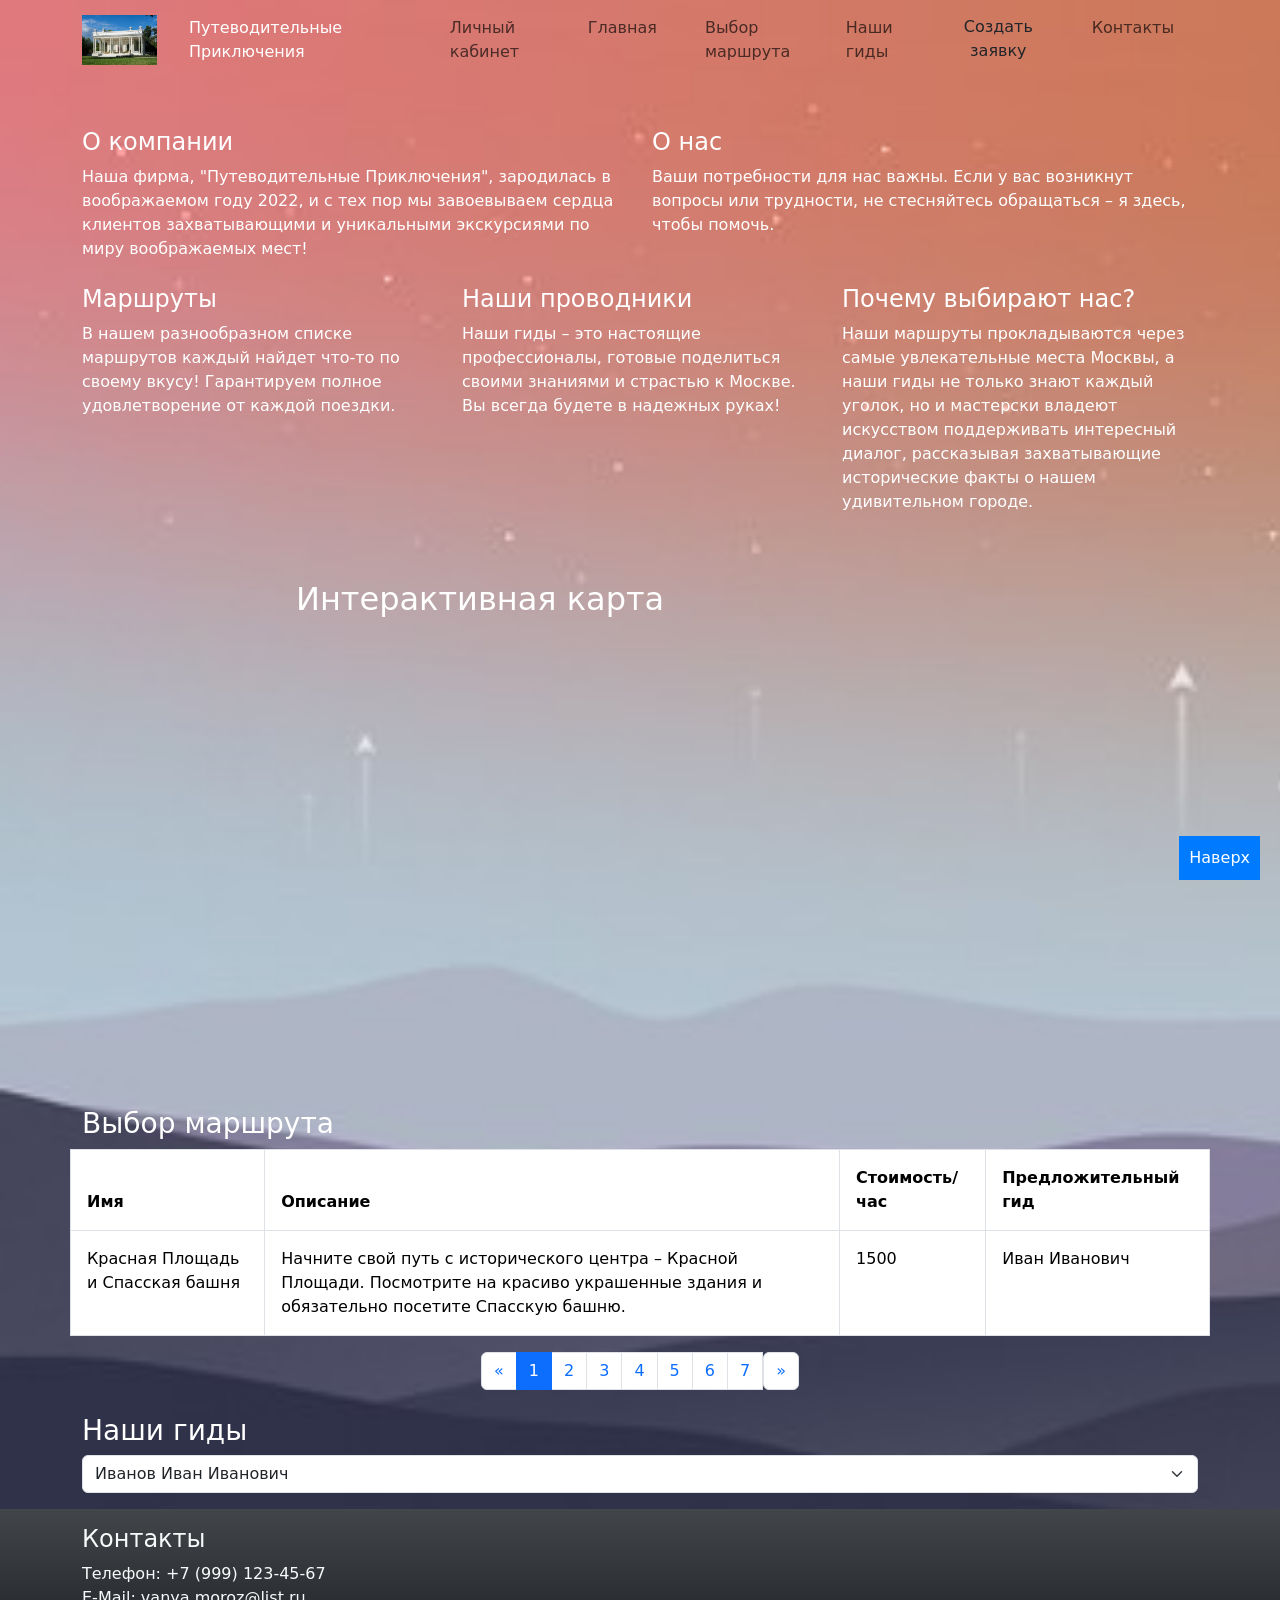
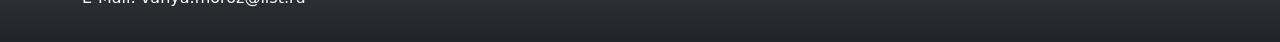
==== index.html @ 14cd4a90 "Update index.html" ====
<!DOCTYPE html>
    <html lang="ru">
    
    <head>
        <meta charset="utf-8">
        <meta name="viewport" content="width=device-width, initial-scale=1.0">
        <title>Путеводительные Приключения</title>
        <link rel="stylesheet" href="https://cdn.jsdelivr.net/npm/bootstrap@5.3.2/dist/css/bootstrap.min.css" integrity="sha384-T3c6CoIi6uLrA9TneNEoa7RxnatzjcDSCmG1MXxSR1GAsXEV/Dwwykc2MPK8M2HN" crossorigin="anonymous">
        <link rel="stylesheet" href="https://cdn.jsdelivr.net/npm/bootstrap-icons@1.11.3/font/bootstrap-icons.min.css">
        <style>
          body {
        display: flex;
        flex-direction: column;
        min-height: 100vh; 
        background-image: url('backround.jpg');
        background-size: cover;
        color: #fff;
    }
    h6{color:black}
    
    
    main {
        flex: 1; 
    }
    button {
    position: central;
    bottom: 20px;
    right: 20px;
    padding: 10px;
    font-size: 100px;
    
    
    border: none;
    cursor: pointer;
}
button1 {
    position: fixed;
    bottom: 20px;
    right: 20px;
    padding: 10px;
    font-size: 16px;
    background-color: #007bff;
    color: #fff;
    border: none;
    cursor: pointer;
}


    map{
            height: 400px;
            width: 100%;
        }
    
    footer {
        flex-shrink: 0; 
    }
    
            .about-section {
                display: flex;
                flex-wrap: wrap;
                gap: 20px;
                justify-content: space-between;
            }
    
            .about-section div {
                width: 48%;
            }
    
            .about-section h2 {
                margin-bottom: 10px;
            }
            .map {
    display: flex;
    flex-direction: column;
    margin-left: 280px;
    margin-top: 50px;
}
            
        </style>
    </head>
    
    <body class="bg-light">
    
        <header>
            <nav class="navbar navbar-expand-xl">
                <div class="container">
                    <a class="navbar-brand">
                        <img src="sad.jpg" alt="Лого Прогулок" width="75">
                    </a>
                    <p class="navbar-nav px-3">Путеводительные Приключения</p>
                    <button class="navbar-toggler" type="button" data-bs-toggle="collapse" data-bs-target="#navbarNav"
                        aria-controls="navbarNav" aria-expanded="false" aria-label="Toggle navigation">
                        <span class="navbar-toggler-icon"></span>
                    </button>
                    <div class="collapse navbar-collapse" id="navbarNav">
                        <ul class="navbar-nav ms-auto">
                            <li class="nav-item px-3"><a class="nav-link" href="cabinet.html">Личный кабинет</a></li>
                            <li class="nav-item px-3"><a class="nav-link" href="#about">Главная</a></li>
                            <li class="nav-item px-3"><a class="nav-link" href="#route">Выбор маршрута</a></li>
                            <li class="nav-item px-3"><a class="nav-link" href="#guide">Наши гиды</a></li>
                            <li class ="nav-item px-3"><button type="button" class="btn" data-toggle="modal" data-target="#myModal">
                                Создать заявку
                            </button></li>
                            <li class="nav-item px-3"><a class="nav-link" href="#contacts">Контакты</a></li>
                        </ul>
                    </div>
                </div>
            </nav>
        </header>
    
        <main class="mx-3">
            <section class="container mt-4">
                <div class="about-section my-4">
                    
                    
                </div>
                <div class="row my-2">
                    <div class="col-md-6">
                        <h4>О компании</h4>
                        <p>Наша фирма, "Путеводительные Приключения", зародилась в воображаемом году 2022, и с тех пор мы завоевываем сердца клиентов захватывающими и уникальными экскурсиями по миру воображаемых мест!</p>
                    </div>
                    <div class="col-md-6 text-md-nowrap">
                        <h4 class="text-nowrap">О нас</h4>
                        <p>Ваши потребности для нас важны. Если у вас возникнут вопросы или трудности, не стесняйтесь обращаться – я здесь, чтобы помочь. </p>
                        <div class="col-md-2">
                            
                        </div>
                    </div>
                </div>
                <div class="row my-2">
                    <div class="col-md-4">
                        <h4 class="text-nowrap">Маршруты</h4>
                        <p>В нашем разнообразном списке маршрутов каждый найдет что-то по своему вкусу! Гарантируем полное удовлетворение от каждой поездки.</p>
                    </div>
                    <div class="col-md-4">
                        <h4 class="text-md-nowrap">Наши проводники</h4>
                        <p>Наши гиды – это настоящие профессионалы, готовые поделиться своими знаниями и страстью к Москве. Вы всегда будете в надежных руках!</p>
                    </div>
                    <div class="col-md-4">
                        <h4 class="text-md-nowrap">Почему выбирают нас?</h4>
                        <p>Наши маршруты прокладываются через самые увлекательные места Москвы, а наши гиды не только знают каждый уголок, но и мастерски владеют искусством поддерживать интересный диалог, рассказывая захватывающие исторические факты о нашем удивительном городе.</p>
                    </div>
                </div>
            </section>
            <div class="map">
                <h2> Интерактивная карта</h2>
                <div id="mapContainer">
                    <iframe id="mapIframe" src="https://www.google.com/maps/embed?pb=!1m18!1m12!1m3!1d577332.5662515962!2d36.72621025329628!3d55.58103352605414!2m3!1f0!2f0!3f0!3m2!1i1024!2i768!4f13.1!3m3!1m2!1s0x46b54afc73d4b0c9%3A0x3d44d6cc5757cf4c!2z0JzQvtGB0LrQstCw!5e0!3m2!1sru!2sru!4v1705098594680!5m2!1sru!2sru" width="600" height="450" style="border:0;" allowfullscreen="" loading="lazy" referrerpolicy="no-referrer-when-downgrade"></iframe>
                </div>
            </div>

            
            <section class="container my-4">
                <h3 id="route">Выбор маршрута</h3>
                <div class="row">
                    <table class="table table-bordered">
                        <thead>
                            <tr>
                                <th class="p-3 border">Имя</th>
                                <th class="p-3 d-none d-md-table-cell border">Описание</th>
                                <th class="p-3 d-none d-lg-table-cell border">Стоимость/час</th>
                                <th class="p-3 d-none d-lg-table-cell border">Предложительный гид</th>
                            </tr>
                        </thead>
                        <tbody id="rout">

                        
                            
                                <tr>
                                    <td class="p-3 border ">Красная Площадь и Спасская башня</th>
                                    <td class="p-3 border ">Начните свой путь с исторического центра – Красной Площади. Посмотрите на красиво украшенные здания и обязательно посетите Спасскую башню.</th>
                                    <td class="p-3 border ">1500</th> 
                                    <td class="p-3 border ">Иван Иванович</th> 
                                </tr>
                                <tr>
                                    <td class="p-3 border">Парк Горького и Нескучный сад</td>
                                    <td class="p-3 border">Прогуляйтесь по живописному Парку Горького и насладитесь красотой Нескучного сада. Здесь вы найдете красивые аллеи, озера и скверы.</td>
                                    <td class="p-3 border ">1000</td>
                                    <td class="p-3 border ">Мария Александровна</th> 
                                </tr>
                                <tr>
                                    <td class="p-3 border ">ВДНХ и Павильон "Космос"</td>
                                    <td class="p-3 border ">Посетите Выставочный комплекс ВДНХ и особенно замечательный Павильон "Космос". Это место полное архитектурных шедевров.</td>
                                    <td class="p-3 border ">1500</td>
                                    <td class="p-3 border ">Иван Иванович</th> 
                                </tr>
                                <tr>
                                    <td class="p-3 border ">Коломенское и Церковь Воскресения в Черемушках</td>
                                    <td class="p-3 border ">Отправьтесь в Коломенское, где вы сможете насладиться парком и посетить красивую Церковь Воскресения в Черемушках.</td>
                                    <td class="p-3 border ">2000</td>
                                    <td class="p-3 border ">Мария Александровна</th> 
                                </tr>
                                <tr>
                                    <td class="p-3 border ">Арбатская улица и дом Пушкина</td>
                                    <td class="p-3 border ">Прогуляйтесь по исторической Арбатской улице и обязательно посетите дом-музей А.С. Пушкина, чтобы окунуться в атмосферу русской литературы.</td>
                                    <td class="p-3 border ">1200</td>
                                    <td class="p-3 border ">Алексей Сергеевич</th> 
                                </tr>
                                <tr>
                                    <td class="p-3 border ">Московский Кремль и Архангельский собор</td>
                                    <td class="p-3 border ">Посетите Московский Кремль и осмотрите Архангельский собор, величественное сооружение с богатой историей.</td>
                                    <td class="p-3 border ">3000</td>
                                    <td class="p-3 border ">Екатерина Петровна</th> 
                                </tr>
                                <tr>
                                    <td class="p-3 border ">Замоскворечье и Музей-заповедник "Царицыно"</td>
                                    <td class="p-3 border ">Завершите свой путь в Замоскворечье, где расположен Музей-заповедник "Царицыно". Здесь вы найдете красивый дворец и парк.</td>
                                    <td class="p-3 border ">2500</td>
                                    <td class="p-3 border ">Мария Александровна</th> 
                                </tr>
                                
                            
                        </tbody>
                        
                        
                        
                    </table>
                    
                </div>
                <nav aria-label="Page navigation">
                    <ul class="pagination justify-content-center">
                        <li class="page-item">
                            <a class="page-link" href="#" aria-label="Previous" id="prevPage">
                                <span aria-hidden="true">&laquo;</span>
                            </a>
                        </li>
                        <li class="page-item"><a class="page-link" href="#1" id="page1">1</a></li>
                        <li class="page-item"><a class="page-link" href="#2" id="page2">2</a></li>
                        <li class="page-item"><a class="page-link" href="#3" id="page3">3</a></li>
                        <li class="page-item"><a class="page-link" href="#4" id="page4">4</a></li>
                        <li class="page-item"><a class="page-link" href="#5" id="page5">5</a></li>
                        <li class="page-item"><a class="page-link" href="#6" id="page6">6</a></li>
                        <li class="page-item"><a class="page-link" href="#7" id="page7">7</a></li>
                        <nav aria-label="Page navigation">
                            <ul class="pagination justify-content-center">
                                <li class="page-item">
                                    <a class="page-link" href="#" aria-label="Next" id="nextPage">
                                        <span aria-hidden="true">&raquo;</span>
                                    </a>
                                </li>
            </section>
            
            <div class="container my-3">
                <h3 id="guide" class="form-label">Наши гиды</h3>
                <select class="form-select" id="guideSelect" onchange="showGuideInfo()" required>
                    <option value="Иванов Иван Иванович">Иванов Иван Иванович</option>
                    <option value="Петрова Екатерина Петровна">Петрова Екатерина Петровна</option>
                    <option value="Александров Алексей Сергеевич">Александров Алексей Сергеевич</option>
                    <option value="Плоткина Мария Александровна">Плоткина Мария Александровна</option>
                </select>
            </div>
            <div id="guideInfo" class="container my-3">
                <script>
                    
                    var guidesInfo = {
                        "Иванов Иван Иванович": "Опытный гид с богатым опытом в проведении экскурсий. Знает много интересных фактов о истории и культуре Москвы. Знание языков:Русский,Английский. Стаж работы: 3 года",
                        "Петрова Екатерина Петровна": "Энтузиастка и любительница искусства. Специализируется на экскурсиях по музеям и художественным галереям.Знание языков:Русский,Английский,Французский. Стаж работы: 10 лет",
                        "Александров Алексей Сергеевич": "Эксперт в истории архитектуры. Специализируется на экскурсиях по историческим зданиям и памятникам архитектуры.Знание языков:Русский,Французский. Стаж работы: 7 лет",
                        "Плоткина Мария Александровна": "Профессиональный гид с фокусом на природные достопримечательности и парки. Отлично разбирается в природе и окружающей средеЗнание языков:Русский. Стаж работы: 4 года."
                    };
                    
                    function showGuideInfo() {
                        var guideSelect = document.getElementById("guideSelect");
                        var selectedGuide = guideSelect.options[guideSelect.selectedIndex].value;
                    
                       
                        var guideInfoBlock = document.getElementById("guideInfo");
                        guideInfoBlock.innerHTML = "Информация о гиде: " + guidesInfo[selectedGuide];
                        
                    }
                    </script>  
            </div>
           
            

            
            <!-- Modal -->
            <div class="modal fade" id="myModal" tabindex="-1" role="dialog" aria-labelledby="myModalLabel" aria-hidden="true">
                <div class="modal-dialog" role="document">
                    <div class="modal-content">
                        <div class="modal-header">
                            <h6 class="modal-title" id="myModalLabel">Создать новую заявку</h6>
                            <button type="button" class="close" data-dismiss="modal" aria-label="Close">
                                <span aria-hidden="true">&times;</span>
                            </button>
                        </div>
                        <div class="modal-body">
                            <form id="createRequestForm">
                                <div class="mb-3">
                                    <label for="routeSelect" class="form-label">Выберите маршрут</label>
                                    <select class="form-select" id="routeSelect" required>

                                        <option value="Красная Площадь и Спасская башня">Красная Площадь и Спасская башня</option>
                                        <option value="Парк Горького и Нескучный сад">Парк Горького и Нескучный сад</option>
                                        <option value="ВДНХ и Павильон 'Космос'">ВДНХ и Павильон 'Космос'</option>
                                        <option value="Коломенское и Церковь Воскресения в Черемушках">Коломенское и Церковь Воскресения в Черемушках</option>
                                        <option value="Арбатская улица и дом Пушкина">Арбатская улица и дом Пушкина</option>
                                        <option value="Московский Кремль и Архангельский собор">Московский Кремль и Архангельский собор</option>
                                        <option value="Замоскворечье и Музей-заповедник 'Царицыно'">Замоскворечье и Музей-заповедник 'Царицыно'</option>
                        </select>
                    </div>
                    <div class="mb-3">
                        <label for="guideSelect" class="form-label">Выберите гида</label>
                        <select class="form-select" id="guideSelect" required>
                            <option value="Иванов Иван Иванович">Иванов Иван Иванович</option>
                            <option value="Петрова Екатерина Петровна">Петрова Екатерина Петровна</option>
                            <option value="Александров Алексей Сергеевич">Александров Алексей Сергеевич</option>
                            <option value="Плоткина Мария Александровна">Плоткина Мария Александровна</option>
                        </select>
                    </div>
                    <div class="mb-3">
                        <label for="dateInput" class="form-label">Выберите дату</label>
                        <input type="date" class="form-control" id="dateInput" required>
                    </div>
                    <button type="submit" class="btn btn-primary">Создать заявку</button>
                </form>
            </div>
        </div>
    </div>
</div>
            
            
        
        </main>
    
        <footer class="footer mt-auto py-3 bg-dark bg-gradient">
            <div class="container text-light">
                <h4 id="contacts">Контакты</h4>
                <ul class="list-unstyled row">
                    <li class="col-md-3 text-start">Телефон: +7 (999) 123-45-67<br>E-Mail: vanya.moroz@list.ru</li>
                    <li class="col-md-9 text-end"></li>
                </ul>
            </div>
            <button1 onclick="scrollToTop()">Наверх</button1>
        </footer>
    
        <!-- <script src="https://code.jquery.com/jquery-3.6.4.min.js"></script> --> 
        <!--<script src="https://cdn.jsdelivr.net/npm/bootstrap@5.3.2/dist/js/bootstrap.bundle.min.js"></script>-->
        <!--<script src="main.js"></script>--> 
        
        
    </script>
    

    <script>
        // кнопка наверх
        function scrollToTop() {
            window.scrollTo({
                top: 0,
                behavior: 'smooth'
            });
        }
    </script>
    
    
    <script>
        document.addEventListener('DOMContentLoaded', function () {
            const routes = document.querySelectorAll('#rout tr'); 
            const itemsPerPage = 1; 
            let currentPage = 1; 
    
            showPage(currentPage); 
            highlightPage(currentPage); 
    
            function showPage(page) {
                const startIndex = (page - 1) * itemsPerPage;
                const endIndex = startIndex + itemsPerPage;
    
                routes.forEach((route, index) => {
                    if (index >= startIndex && index < endIndex) {
                        route.style.display = 'table-row'; 
                    } else {
                        route.style.display = 'none'; 
                    }
                });
            }
    
            function highlightPage(page) {
                const pageLinks = document.querySelectorAll('.pagination a.page-link');
                pageLinks.forEach(link => {
                    link.classList.remove('active');
                });
    
                const currentPageLink = document.getElementById(`page${page}`);
                if (currentPageLink) {
                    currentPageLink.classList.add('active'); 
                }
            }
    
            function handlePaginationClick(event) {
                event.preventDefault();
    
                const targetPage = parseInt(event.target.innerText);
    
                if (!isNaN(targetPage)) {
                    currentPage = targetPage;
                    showPage(currentPage);
                    highlightPage(currentPage);
                } else if (event.target.getAttribute('aria-label') === 'Next') {
                    currentPage++;
                    showPage(currentPage);
                    highlightPage(currentPage);
                } else if (event.target.getAttribute('aria-label') === 'Previous' && currentPage > 1) {
                    currentPage--;
                    showPage(currentPage);
                    highlightPage(currentPage);
                }
            }
    
            const paginationLinks = document.querySelectorAll('.pagination a.page-link');
            paginationLinks.forEach(link => {
                link.addEventListener('click', handlePaginationClick);
            });
    
           //next prev
            const nextPageLink = document.getElementById('nextPage');
            nextPageLink.addEventListener('click', handlePaginationClick);
    
            const prevPageLink = document.getElementById('prevPage');
            prevPageLink.addEventListener('click', handlePaginationClick);
        });
    </script>
    <script>
        // Получаем элементы страниц и контейнер карты
        var page1 = document.getElementById('page1');
        var page2 = document.getElementById('page2');
        var page3 = document.getElementById('page3');
        var page4 = document.getElementById('page4');
        var page5 = document.getElementById('page5');
        var page6 = document.getElementById('page6');
        var page7 = document.getElementById('page7');
        var mapContainer = document.getElementById('mapContainer');
        var mapIframe = document.getElementById('mapIframe');
        
        // Обработчик события при клике на страницу #1
        page1.addEventListener('click', function() {
            // Устанавливаем видимость карты и меняем src
            mapContainer.style.display = 'block';
            mapIframe.src = "https://www.google.com/maps/embed?pb=!1m18!1m12!1m3!1d2245.261963245058!2d37.61887453608665!3d55.75395140479863!2m3!1f0!2f0!3f0!3m2!1i1024!2i768!4f13.1!3m3!1m2!1s0x46b54a5a738fa419%3A0x7c347d506b52311f!2z0JrRgNCw0YHQvdCw0Y8g0J_Qu9C-0YnQsNC00Yw!5e0!3m2!1sru!2sru!4v1705098695996!5m2!1sru!2sru";
        });
        
        // Обработчик события при клике на страницу #2
        page2.addEventListener('click', function() {
            // Устанавливаем видимость карты и меняем src
            mapContainer.style.display = 'block';
            mapIframe.src = "https://www.google.com/maps/embed?pb=!1m18!1m12!1m3!1d35924.15051657956!2d37.58025015377532!3d55.75399580785329!2m3!1f0!2f0!3f0!3m2!1i1024!2i768!4f13.1!3m3!1m2!1s0x46b54b08f8fdcbc3%3A0x4375cd8bcd701ff0!2z0KbQtdC90YLRgNCw0LvRjNC90YvQuSDQv9Cw0YDQuiDQutGD0LvRjNGC0YPRgNGLINC4INC-0YLQtNGL0YXQsCDQuNC8LiDQnC7Qk9C-0YDRjNC60L7Qs28!5e0!3m2!1sru!2sru!4v1705098778825!5m2!1sru!2sru";
        });
        
        // Обработчик события при клике на страницу #3
        page3.addEventListener('click', function() {
            // Устанавливаем видимость карты и меняем src
            mapContainer.style.display = 'block';
            mapIframe.src = "https://www.google.com/maps/embed?pb=!1m18!1m12!1m3!1d2240.5944998956716!2d37.61706649414032!3d55.834997316341784!2m3!1f0!2f0!3f0!3m2!1i1024!2i768!4f13.1!3m3!1m2!1s0x414acbfa40bd4301%3A0xb0e9dd3e35a58046!2z0J_QsNCy0LjQu9GM0L7QvSDihJYzNCDQmtC-0YHQvNC-0YE!5e0!3m2!1sru!2sru!4v1705098846032!5m2!1sru!2sru";
        });
        
        // Обработчик события при клике на страницу #4
        page4.addEventListener('click', function() {
            // Устанавливаем видимость карты и меняем src
            mapContainer.style.display = 'block';
            mapIframe.src = "https://www.google.com/maps/embed?pb=!1m18!1m12!1m3!1d18003.770305283375!2d37.6482662403221!3d55.66340433198213!2m3!1f0!2f0!3f0!3m2!1i1024!2i768!4f13.1!3m3!1m2!1s0x414ab3708655957b%3A0xba3820b94be825e!2z0JzRg9C30LXQuS3Ql9Cw0L_QvtCy0LXQtNC90LjQuiDQmtC-0LvQvtC80LXQvdGB0LrQvtC1!5e0!3m2!1sru!2sru!4v1705098900894!5m2!1sru!2sru";
        });
        
        // Обработчик события при клике на страницу #5
        page5.addEventListener('click', function() {
            // Устанавливаем видимость карты и меняем src
            mapContainer.style.display = 'block';
            mapIframe.src = "https://www.google.com/maps/embed?pb=!1m18!1m12!1m3!1d71860.28983434406!2d37.433371597265605!3d55.747487!2m3!1f0!2f0!3f0!3m2!1i1024!2i768!4f13.1!3m3!1m2!1s0x46b54bb3fad60d3f%3A0x602662a00f59780a!2z0JzQtdC80L7RgNC40LDQu9GM0L3QsNGPINC60LLQsNGA0YLQuNGA0LAg0JAu0KEuINCf0YPRiNC60LjQvdCw!5e0!3m2!1sru!2sru!4v1705098935573!5m2!1sru!2sru";
        });
        
        // Обработчик события при клике на страницу #6
        page6.addEventListener('click', function() {
            // Устанавливаем видимость карты и меняем src
            mapContainer.style.display = 'block';
            mapIframe.src = "https://www.google.com/maps/embed?pb=!1m18!1m12!1m3!1d2245.434307522817!2d37.612704594110575!3d55.75095732273733!2m3!1f0!2f0!3f0!3m2!1i1024!2i768!4f13.1!3m3!1m2!1s0x46b54a50b315e573%3A0xa886bf5a3d9b2e68!2z0JzQvtGB0LrQvtCy0YHQutC40Lkg0JrRgNC10LzQu9GM!5e0!3m2!1sru!2sru!4v1705098960837!5m2!1sru!2sru";
        });
        
        // Обработчик события при клике на страницу #7
        page7.addEventListener('click', function() {
            // Устанавливаем видимость карты и меняем src
            mapContainer.style.display = 'block';
            mapIframe.src = "https://www.google.com/maps/embed?pb=!1m18!1m12!1m3!1d2253.443956354642!2d37.68357367707982!3d55.611690402851!2m3!1f0!2f0!3f0!3m2!1i1024!2i768!4f13.1!3m3!1m2!1s0x414ab3cc65ff1f95%3A0x6261499f9a7afd91!2z0JzRg9C30LXQuS3Qt9Cw0L_QvtCy0LXQtNC90LjQuiDQptCw0YDQuNGG0YvQvdC-!5e0!3m2!1sru!2sru!4v1705098984243!5m2!1sru!2sru";
        });
        </script>
    <script src="https://ajax.googleapis.com/ajax/libs/jquery/3.5.1/jquery.min.js"></script>

    <!-- Popper JS -->
    <script src="https://cdnjs.cloudflare.com/ajax/libs/popper.js/1.16.0/umd/popper.min.js"></script>
    
    <!-- Latest compiled JavaScript -->
    <script src="https://maxcdn.bootstrapcdn.com/bootstrap/4.5.2/js/bootstrap.min.js"></script>
    
    
    
    
   
        

            
    </body>

    
    </html>
    
</body>

</html>
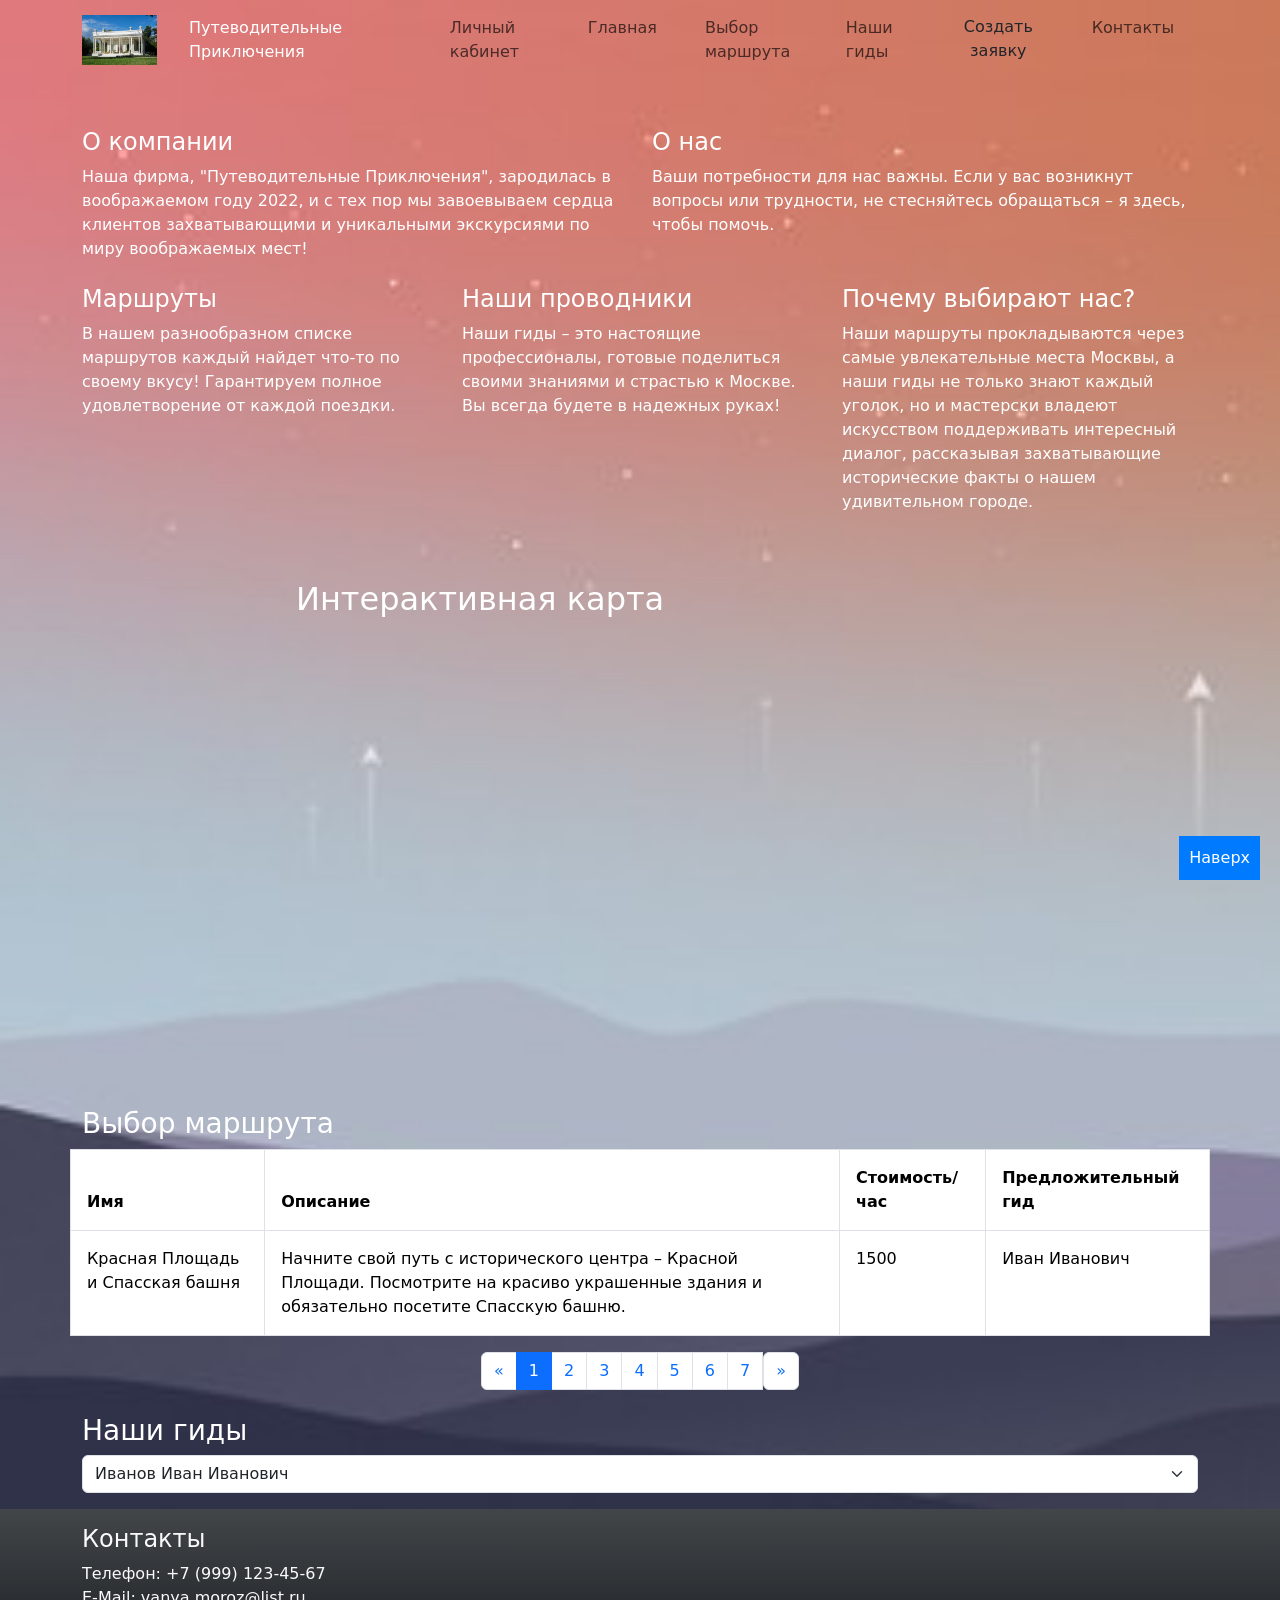
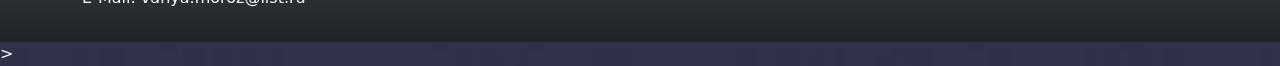
==== commit 1a56bc9d: "Update index.html" ====
--- a/index.html
+++ b/index.html
@@ -276,7 +276,7 @@
             
 
             
-            <!-- Modal -->
+            
             <div class="modal fade" id="myModal" tabindex="-1" role="dialog" aria-labelledby="myModalLabel" aria-hidden="true">
                 <div class="modal-dialog" role="document">
                     <div class="modal-content">
@@ -353,8 +353,6 @@
             });
         }
     </script>
-    
-    
     <script>
         document.addEventListener('DOMContentLoaded', function () {
             const routes = document.querySelectorAll('#rout tr'); 
@@ -422,8 +420,9 @@
             prevPageLink.addEventListener('click', handlePaginationClick);
         });
     </script>
+    
     <script>
-        // Получаем элементы страниц и контейнер карты
+        
         var page1 = document.getElementById('page1');
         var page2 = document.getElementById('page2');
         var page3 = document.getElementById('page3');
@@ -434,62 +433,82 @@
         var mapContainer = document.getElementById('mapContainer');
         var mapIframe = document.getElementById('mapIframe');
         
-        // Обработчик события при клике на страницу #1
+        
         page1.addEventListener('click', function() {
-            // Устанавливаем видимость карты и меняем src
+            
             mapContainer.style.display = 'block';
             mapIframe.src = "https://www.google.com/maps/embed?pb=!1m18!1m12!1m3!1d2245.261963245058!2d37.61887453608665!3d55.75395140479863!2m3!1f0!2f0!3f0!3m2!1i1024!2i768!4f13.1!3m3!1m2!1s0x46b54a5a738fa419%3A0x7c347d506b52311f!2z0JrRgNCw0YHQvdCw0Y8g0J_Qu9C-0YnQsNC00Yw!5e0!3m2!1sru!2sru!4v1705098695996!5m2!1sru!2sru";
         });
         
-        // Обработчик события при клике на страницу #2
+        
         page2.addEventListener('click', function() {
             // Устанавливаем видимость карты и меняем src
             mapContainer.style.display = 'block';
             mapIframe.src = "https://www.google.com/maps/embed?pb=!1m18!1m12!1m3!1d35924.15051657956!2d37.58025015377532!3d55.75399580785329!2m3!1f0!2f0!3f0!3m2!1i1024!2i768!4f13.1!3m3!1m2!1s0x46b54b08f8fdcbc3%3A0x4375cd8bcd701ff0!2z0KbQtdC90YLRgNCw0LvRjNC90YvQuSDQv9Cw0YDQuiDQutGD0LvRjNGC0YPRgNGLINC4INC-0YLQtNGL0YXQsCDQuNC8LiDQnC7Qk9C-0YDRjNC60L7Qs28!5e0!3m2!1sru!2sru!4v1705098778825!5m2!1sru!2sru";
         });
         
-        // Обработчик события при клике на страницу #3
+        
         page3.addEventListener('click', function() {
-            // Устанавливаем видимость карты и меняем src
+            
             mapContainer.style.display = 'block';
             mapIframe.src = "https://www.google.com/maps/embed?pb=!1m18!1m12!1m3!1d2240.5944998956716!2d37.61706649414032!3d55.834997316341784!2m3!1f0!2f0!3f0!3m2!1i1024!2i768!4f13.1!3m3!1m2!1s0x414acbfa40bd4301%3A0xb0e9dd3e35a58046!2z0J_QsNCy0LjQu9GM0L7QvSDihJYzNCDQmtC-0YHQvNC-0YE!5e0!3m2!1sru!2sru!4v1705098846032!5m2!1sru!2sru";
         });
         
-        // Обработчик события при клике на страницу #4
+       
         page4.addEventListener('click', function() {
-            // Устанавливаем видимость карты и меняем src
+            
             mapContainer.style.display = 'block';
             mapIframe.src = "https://www.google.com/maps/embed?pb=!1m18!1m12!1m3!1d18003.770305283375!2d37.6482662403221!3d55.66340433198213!2m3!1f0!2f0!3f0!3m2!1i1024!2i768!4f13.1!3m3!1m2!1s0x414ab3708655957b%3A0xba3820b94be825e!2z0JzRg9C30LXQuS3Ql9Cw0L_QvtCy0LXQtNC90LjQuiDQmtC-0LvQvtC80LXQvdGB0LrQvtC1!5e0!3m2!1sru!2sru!4v1705098900894!5m2!1sru!2sru";
         });
         
-        // Обработчик события при клике на страницу #5
+        
         page5.addEventListener('click', function() {
-            // Устанавливаем видимость карты и меняем src
+            
             mapContainer.style.display = 'block';
             mapIframe.src = "https://www.google.com/maps/embed?pb=!1m18!1m12!1m3!1d71860.28983434406!2d37.433371597265605!3d55.747487!2m3!1f0!2f0!3f0!3m2!1i1024!2i768!4f13.1!3m3!1m2!1s0x46b54bb3fad60d3f%3A0x602662a00f59780a!2z0JzQtdC80L7RgNC40LDQu9GM0L3QsNGPINC60LLQsNGA0YLQuNGA0LAg0JAu0KEuINCf0YPRiNC60LjQvdCw!5e0!3m2!1sru!2sru!4v1705098935573!5m2!1sru!2sru";
         });
         
-        // Обработчик события при клике на страницу #6
+       
         page6.addEventListener('click', function() {
-            // Устанавливаем видимость карты и меняем src
+            
             mapContainer.style.display = 'block';
             mapIframe.src = "https://www.google.com/maps/embed?pb=!1m18!1m12!1m3!1d2245.434307522817!2d37.612704594110575!3d55.75095732273733!2m3!1f0!2f0!3f0!3m2!1i1024!2i768!4f13.1!3m3!1m2!1s0x46b54a50b315e573%3A0xa886bf5a3d9b2e68!2z0JzQvtGB0LrQvtCy0YHQutC40Lkg0JrRgNC10LzQu9GM!5e0!3m2!1sru!2sru!4v1705098960837!5m2!1sru!2sru";
         });
         
-        // Обработчик события при клике на страницу #7
+        
         page7.addEventListener('click', function() {
-            // Устанавливаем видимость карты и меняем src
+            
             mapContainer.style.display = 'block';
             mapIframe.src = "https://www.google.com/maps/embed?pb=!1m18!1m12!1m3!1d2253.443956354642!2d37.68357367707982!3d55.611690402851!2m3!1f0!2f0!3f0!3m2!1i1024!2i768!4f13.1!3m3!1m2!1s0x414ab3cc65ff1f95%3A0x6261499f9a7afd91!2z0JzRg9C30LXQuS3Qt9Cw0L_QvtCy0LXQtNC90LjQuiDQptCw0YDQuNGG0YvQvdC-!5e0!3m2!1sru!2sru!4v1705098984243!5m2!1sru!2sru";
         });
         </script>
     <script src="https://ajax.googleapis.com/ajax/libs/jquery/3.5.1/jquery.min.js"></script>
 
-    <!-- Popper JS -->
+   >
     <script src="https://cdnjs.cloudflare.com/ajax/libs/popper.js/1.16.0/umd/popper.min.js"></script>
     
-    <!-- Latest compiled JavaScript -->
+   
     <script src="https://maxcdn.bootstrapcdn.com/bootstrap/4.5.2/js/bootstrap.min.js"></script>
+    <script src="https://code.jquery.com/jquery-3.6.4.min.js"></script>
+    <script src="https://code.jquery.com/jquery-3.6.4.min.js"></script>
+    <script>
+        $(document).ready(function(){
+            
+            var savedModalData = sessionStorage.getItem('modalFormData');
+            if (savedModalData) {
+                
+                var parsedModalData = JSON.parse(savedModalData);
+                $("#routeSelect").val(parsedModalData.route);
+                $("#guideSelect").val(parsedModalData.guide);
+                $("#dateInput").val(parsedModalData.date);
+    
+                
+                sessionStorage.removeItem('modalFormData');
+            }
+    
+            
+        });
+    </script>
     
     
     
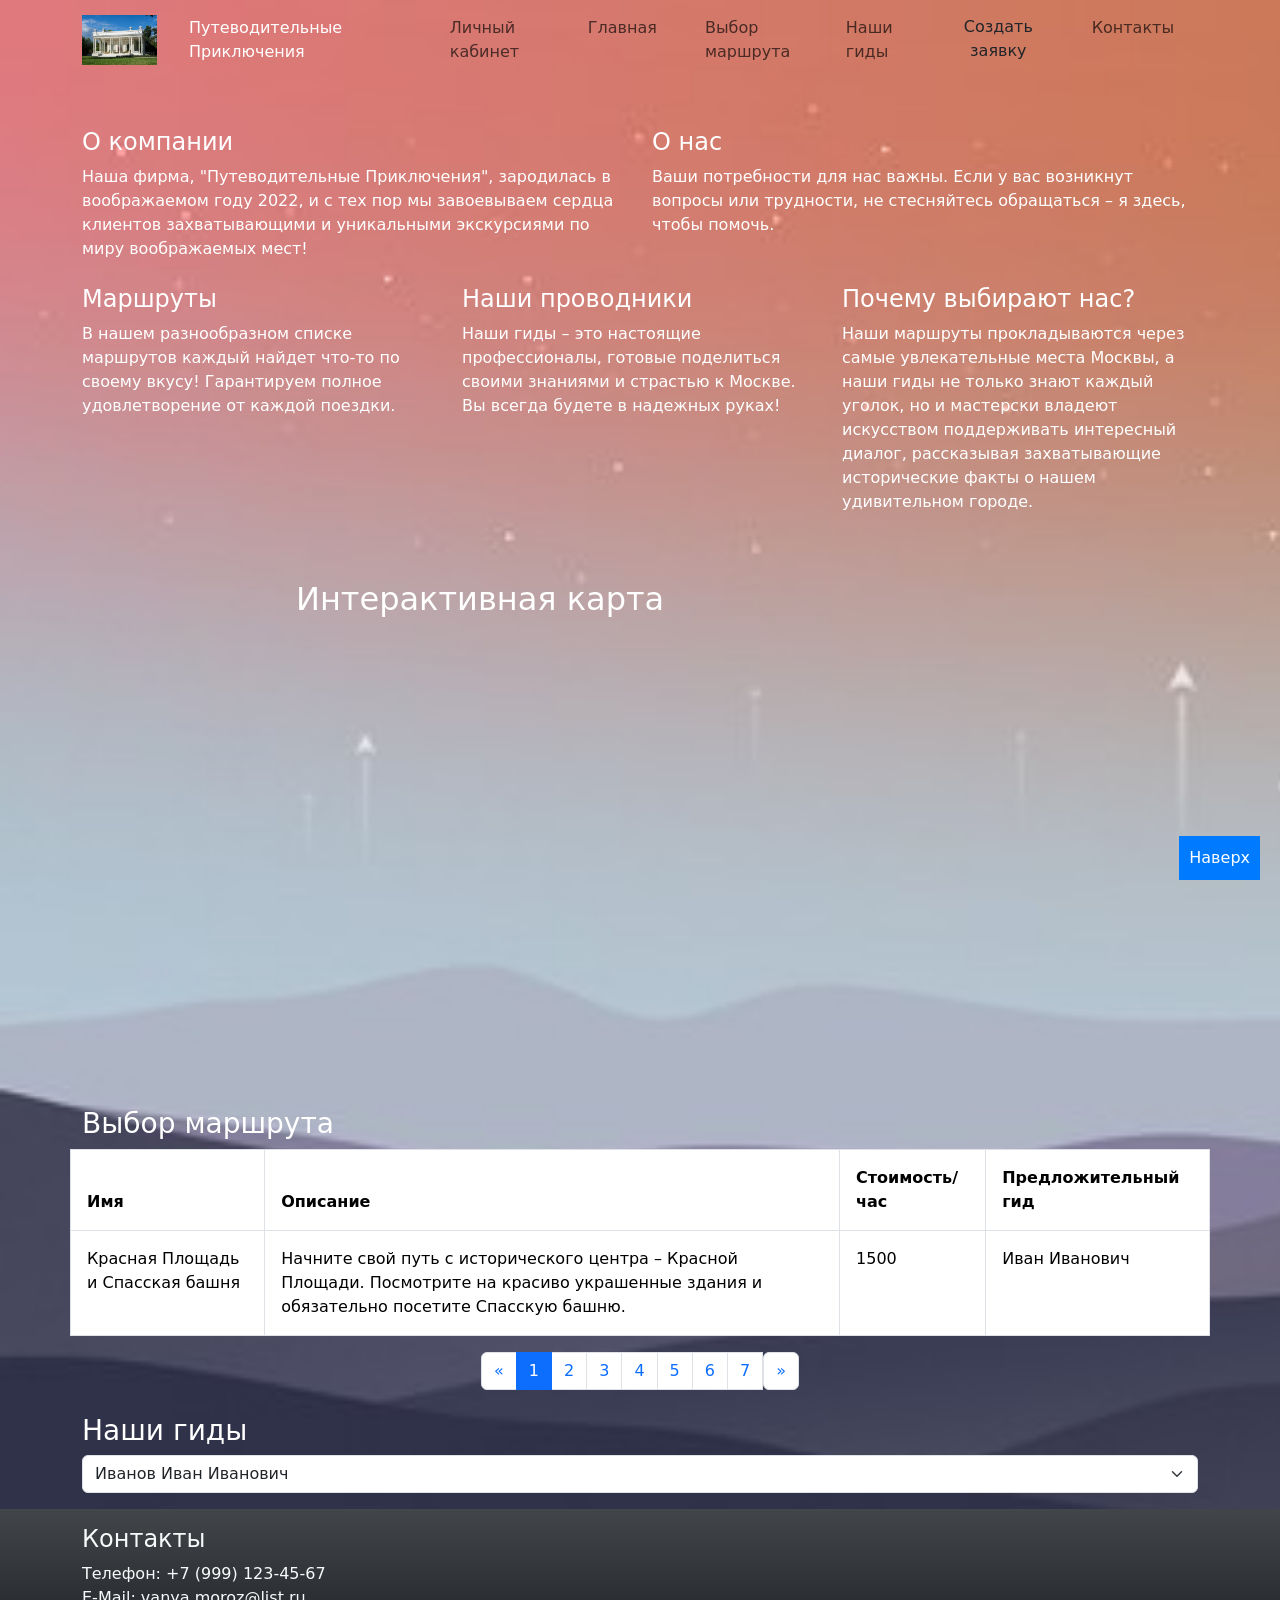
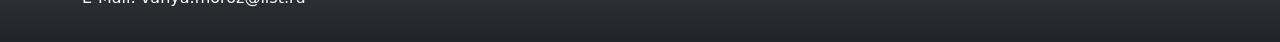
==== commit 460db68d: "Update index.html" ====
--- a/index.html
+++ b/index.html
@@ -484,7 +484,7 @@
         </script>
     <script src="https://ajax.googleapis.com/ajax/libs/jquery/3.5.1/jquery.min.js"></script>
 
-   >
+   
     <script src="https://cdnjs.cloudflare.com/ajax/libs/popper.js/1.16.0/umd/popper.min.js"></script>
     
    
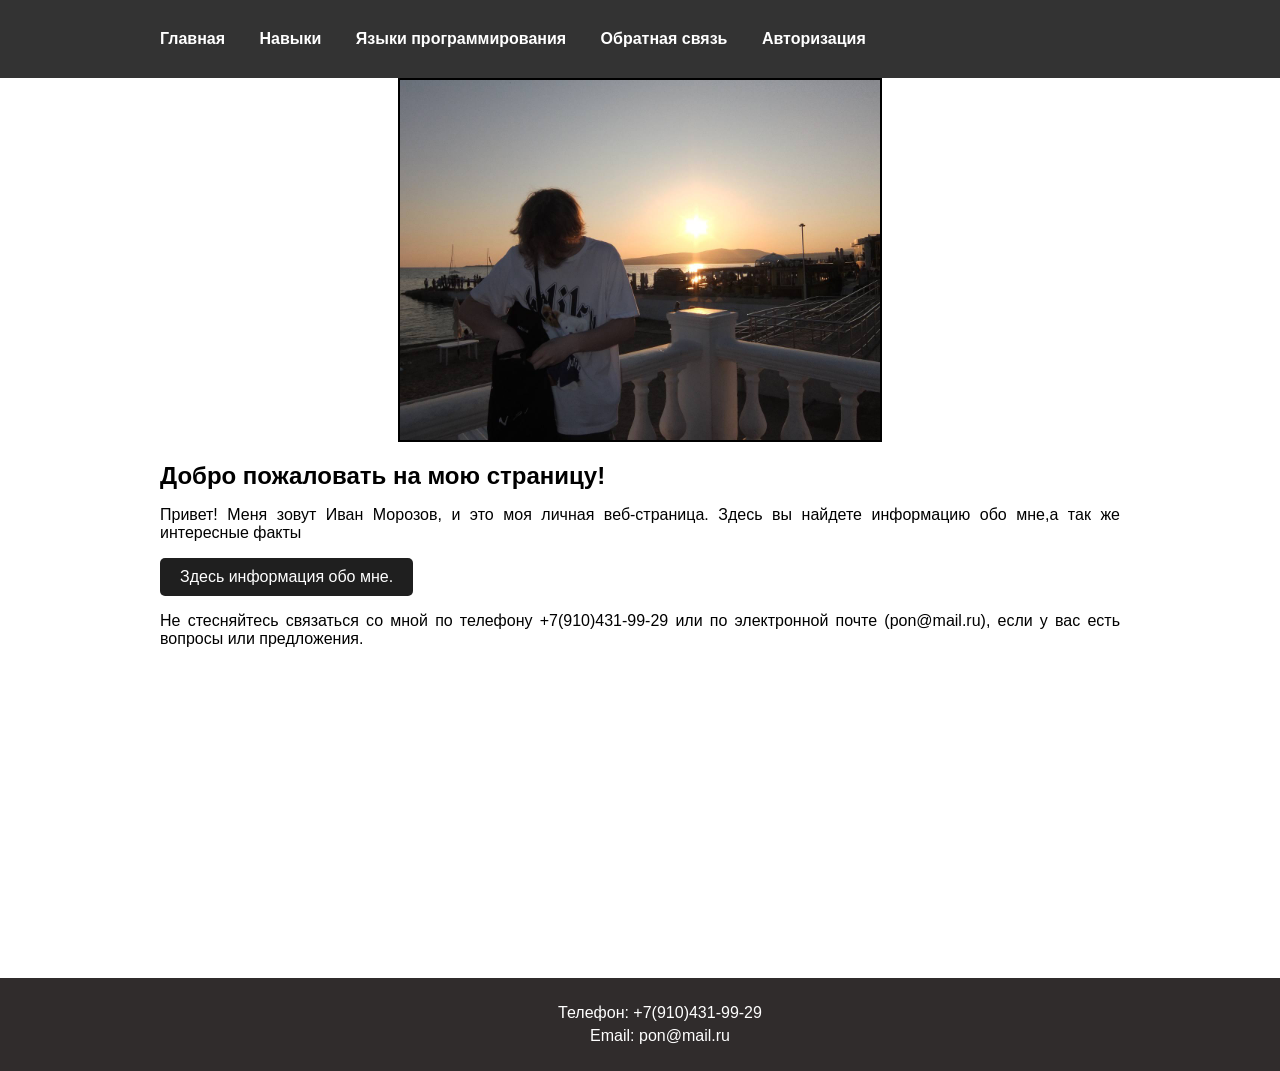
==== commit 6c06cbbf: "Add files via upload" ====
--- a/index.html
+++ b/index.html
@@ -1,527 +1,55 @@
-
-
-    <!DOCTYPE html>
-    <html lang="ru">
-    
-    <head>
-        <meta charset="utf-8">
-        <meta name="viewport" content="width=device-width, initial-scale=1.0">
-        <title>Путеводительные Приключения</title>
-        <link rel="stylesheet" href="https://cdn.jsdelivr.net/npm/bootstrap@5.3.2/dist/css/bootstrap.min.css" integrity="sha384-T3c6CoIi6uLrA9TneNEoa7RxnatzjcDSCmG1MXxSR1GAsXEV/Dwwykc2MPK8M2HN" crossorigin="anonymous">
-        <link rel="stylesheet" href="https://cdn.jsdelivr.net/npm/bootstrap-icons@1.11.3/font/bootstrap-icons.min.css">
-        <style>
-          body {
-        display: flex;
-        flex-direction: column;
-        min-height: 100vh; 
-        background-image: url('backround.jpg');
-        background-size: cover;
-        color: #fff;
-    }
-    h6{color:black}
-    
-    
-    main {
-        flex: 1; 
-    }
-    button {
-    position: central;
-    bottom: 20px;
-    right: 20px;
-    padding: 10px;
-    font-size: 100px;
-    
-    
-    border: none;
-    cursor: pointer;
-}
-button1 {
-    position: fixed;
-    bottom: 20px;
-    right: 20px;
-    padding: 10px;
-    font-size: 16px;
-    background-color: #007bff;
-    color: #fff;
-    border: none;
-    cursor: pointer;
-}
-
-
-    map{
-            height: 400px;
-            width: 100%;
-        }
-    
-    footer {
-        flex-shrink: 0; 
-    }
-    
-            .about-section {
-                display: flex;
-                flex-wrap: wrap;
-                gap: 20px;
-                justify-content: space-between;
-            }
-    
-            .about-section div {
-                width: 48%;
-            }
-    
-            .about-section h2 {
-                margin-bottom: 10px;
-            }
-            .map {
-    display: flex;
-    flex-direction: column;
-    margin-left: 280px;
-    margin-top: 50px;
-}
-            
-        </style>
-    </head>
-    
-    <body class="bg-light">
-    
-        <header>
-            <nav class="navbar navbar-expand-xl">
-                <div class="container">
-                    <a class="navbar-brand">
-                        <img src="sad.jpg" alt="Лого Прогулок" width="75">
-                    </a>
-                    <p class="navbar-nav px-3">Путеводительные Приключения</p>
-                    <button class="navbar-toggler" type="button" data-bs-toggle="collapse" data-bs-target="#navbarNav"
-                        aria-controls="navbarNav" aria-expanded="false" aria-label="Toggle navigation">
-                        <span class="navbar-toggler-icon"></span>
-                    </button>
-                    <div class="collapse navbar-collapse" id="navbarNav">
-                        <ul class="navbar-nav ms-auto">
-                            <li class="nav-item px-3"><a class="nav-link" href="cabinet.html">Личный кабинет</a></li>
-                            <li class="nav-item px-3"><a class="nav-link" href="#about">Главная</a></li>
-                            <li class="nav-item px-3"><a class="nav-link" href="#route">Выбор маршрута</a></li>
-                            <li class="nav-item px-3"><a class="nav-link" href="#guide">Наши гиды</a></li>
-                            <li class ="nav-item px-3"><button type="button" class="btn" data-toggle="modal" data-target="#myModal">
-                                Создать заявку
-                            </button></li>
-                            <li class="nav-item px-3"><a class="nav-link" href="#contacts">Контакты</a></li>
-                        </ul>
-                    </div>
-                </div>
-            </nav>
-        </header>
-    
-        <main class="mx-3">
-            <section class="container mt-4">
-                <div class="about-section my-4">
-                    
-                    
-                </div>
-                <div class="row my-2">
-                    <div class="col-md-6">
-                        <h4>О компании</h4>
-                        <p>Наша фирма, "Путеводительные Приключения", зародилась в воображаемом году 2022, и с тех пор мы завоевываем сердца клиентов захватывающими и уникальными экскурсиями по миру воображаемых мест!</p>
-                    </div>
-                    <div class="col-md-6 text-md-nowrap">
-                        <h4 class="text-nowrap">О нас</h4>
-                        <p>Ваши потребности для нас важны. Если у вас возникнут вопросы или трудности, не стесняйтесь обращаться – я здесь, чтобы помочь. </p>
-                        <div class="col-md-2">
-                            
-                        </div>
-                    </div>
-                </div>
-                <div class="row my-2">
-                    <div class="col-md-4">
-                        <h4 class="text-nowrap">Маршруты</h4>
-                        <p>В нашем разнообразном списке маршрутов каждый найдет что-то по своему вкусу! Гарантируем полное удовлетворение от каждой поездки.</p>
-                    </div>
-                    <div class="col-md-4">
-                        <h4 class="text-md-nowrap">Наши проводники</h4>
-                        <p>Наши гиды – это настоящие профессионалы, готовые поделиться своими знаниями и страстью к Москве. Вы всегда будете в надежных руках!</p>
-                    </div>
-                    <div class="col-md-4">
-                        <h4 class="text-md-nowrap">Почему выбирают нас?</h4>
-                        <p>Наши маршруты прокладываются через самые увлекательные места Москвы, а наши гиды не только знают каждый уголок, но и мастерски владеют искусством поддерживать интересный диалог, рассказывая захватывающие исторические факты о нашем удивительном городе.</p>
-                    </div>
-                </div>
-            </section>
-            <div class="map">
-                <h2> Интерактивная карта</h2>
-                <div id="mapContainer">
-                    <iframe id="mapIframe" src="https://www.google.com/maps/embed?pb=!1m18!1m12!1m3!1d577332.5662515962!2d36.72621025329628!3d55.58103352605414!2m3!1f0!2f0!3f0!3m2!1i1024!2i768!4f13.1!3m3!1m2!1s0x46b54afc73d4b0c9%3A0x3d44d6cc5757cf4c!2z0JzQvtGB0LrQstCw!5e0!3m2!1sru!2sru!4v1705098594680!5m2!1sru!2sru" width="600" height="450" style="border:0;" allowfullscreen="" loading="lazy" referrerpolicy="no-referrer-when-downgrade"></iframe>
-                </div>
-            </div>
-
-            
-            <section class="container my-4">
-                <h3 id="route">Выбор маршрута</h3>
-                <div class="row">
-                    <table class="table table-bordered">
-                        <thead>
-                            <tr>
-                                <th class="p-3 border">Имя</th>
-                                <th class="p-3 d-none d-md-table-cell border">Описание</th>
-                                <th class="p-3 d-none d-lg-table-cell border">Стоимость/час</th>
-                                <th class="p-3 d-none d-lg-table-cell border">Предложительный гид</th>
-                            </tr>
-                        </thead>
-                        <tbody id="rout">
-
-                        
-                            
-                                <tr>
-                                    <td class="p-3 border ">Красная Площадь и Спасская башня</th>
-                                    <td class="p-3 border ">Начните свой путь с исторического центра – Красной Площади. Посмотрите на красиво украшенные здания и обязательно посетите Спасскую башню.</th>
-                                    <td class="p-3 border ">1500</th> 
-                                    <td class="p-3 border ">Иван Иванович</th> 
-                                </tr>
-                                <tr>
-                                    <td class="p-3 border">Парк Горького и Нескучный сад</td>
-                                    <td class="p-3 border">Прогуляйтесь по живописному Парку Горького и насладитесь красотой Нескучного сада. Здесь вы найдете красивые аллеи, озера и скверы.</td>
-                                    <td class="p-3 border ">1000</td>
-                                    <td class="p-3 border ">Мария Александровна</th> 
-                                </tr>
-                                <tr>
-                                    <td class="p-3 border ">ВДНХ и Павильон "Космос"</td>
-                                    <td class="p-3 border ">Посетите Выставочный комплекс ВДНХ и особенно замечательный Павильон "Космос". Это место полное архитектурных шедевров.</td>
-                                    <td class="p-3 border ">1500</td>
-                                    <td class="p-3 border ">Иван Иванович</th> 
-                                </tr>
-                                <tr>
-                                    <td class="p-3 border ">Коломенское и Церковь Воскресения в Черемушках</td>
-                                    <td class="p-3 border ">Отправьтесь в Коломенское, где вы сможете насладиться парком и посетить красивую Церковь Воскресения в Черемушках.</td>
-                                    <td class="p-3 border ">2000</td>
-                                    <td class="p-3 border ">Мария Александровна</th> 
-                                </tr>
-                                <tr>
-                                    <td class="p-3 border ">Арбатская улица и дом Пушкина</td>
-                                    <td class="p-3 border ">Прогуляйтесь по исторической Арбатской улице и обязательно посетите дом-музей А.С. Пушкина, чтобы окунуться в атмосферу русской литературы.</td>
-                                    <td class="p-3 border ">1200</td>
-                                    <td class="p-3 border ">Алексей Сергеевич</th> 
-                                </tr>
-                                <tr>
-                                    <td class="p-3 border ">Московский Кремль и Архангельский собор</td>
-                                    <td class="p-3 border ">Посетите Московский Кремль и осмотрите Архангельский собор, величественное сооружение с богатой историей.</td>
-                                    <td class="p-3 border ">3000</td>
-                                    <td class="p-3 border ">Екатерина Петровна</th> 
-                                </tr>
-                                <tr>
-                                    <td class="p-3 border ">Замоскворечье и Музей-заповедник "Царицыно"</td>
-                                    <td class="p-3 border ">Завершите свой путь в Замоскворечье, где расположен Музей-заповедник "Царицыно". Здесь вы найдете красивый дворец и парк.</td>
-                                    <td class="p-3 border ">2500</td>
-                                    <td class="p-3 border ">Мария Александровна</th> 
-                                </tr>
-                                
-                            
-                        </tbody>
-                        
-                        
-                        
-                    </table>
-                    
-                </div>
-                <nav aria-label="Page navigation">
-                    <ul class="pagination justify-content-center">
-                        <li class="page-item">
-                            <a class="page-link" href="#" aria-label="Previous" id="prevPage">
-                                <span aria-hidden="true">&laquo;</span>
-                            </a>
-                        </li>
-                        <li class="page-item"><a class="page-link" href="#1" id="page1">1</a></li>
-                        <li class="page-item"><a class="page-link" href="#2" id="page2">2</a></li>
-                        <li class="page-item"><a class="page-link" href="#3" id="page3">3</a></li>
-                        <li class="page-item"><a class="page-link" href="#4" id="page4">4</a></li>
-                        <li class="page-item"><a class="page-link" href="#5" id="page5">5</a></li>
-                        <li class="page-item"><a class="page-link" href="#6" id="page6">6</a></li>
-                        <li class="page-item"><a class="page-link" href="#7" id="page7">7</a></li>
-                        <nav aria-label="Page navigation">
-                            <ul class="pagination justify-content-center">
-                                <li class="page-item">
-                                    <a class="page-link" href="#" aria-label="Next" id="nextPage">
-                                        <span aria-hidden="true">&raquo;</span>
-                                    </a>
-                                </li>
-            </section>
-            
-            <div class="container my-3">
-                <h3 id="guide" class="form-label">Наши гиды</h3>
-                <select class="form-select" id="guideSelect" onchange="showGuideInfo()" required>
-                    <option value="Иванов Иван Иванович">Иванов Иван Иванович</option>
-                    <option value="Петрова Екатерина Петровна">Петрова Екатерина Петровна</option>
-                    <option value="Александров Алексей Сергеевич">Александров Алексей Сергеевич</option>
-                    <option value="Плоткина Мария Александровна">Плоткина Мария Александровна</option>
-                </select>
-            </div>
-            <div id="guideInfo" class="container my-3">
-                <script>
-                    
-                    var guidesInfo = {
-                        "Иванов Иван Иванович": "Опытный гид с богатым опытом в проведении экскурсий. Знает много интересных фактов о истории и культуре Москвы. Знание языков:Русский,Английский. Стаж работы: 3 года",
-                        "Петрова Екатерина Петровна": "Энтузиастка и любительница искусства. Специализируется на экскурсиях по музеям и художественным галереям.Знание языков:Русский,Английский,Французский. Стаж работы: 10 лет",
-                        "Александров Алексей Сергеевич": "Эксперт в истории архитектуры. Специализируется на экскурсиях по историческим зданиям и памятникам архитектуры.Знание языков:Русский,Французский. Стаж работы: 7 лет",
-                        "Плоткина Мария Александровна": "Профессиональный гид с фокусом на природные достопримечательности и парки. Отлично разбирается в природе и окружающей средеЗнание языков:Русский. Стаж работы: 4 года."
-                    };
-                    
-                    function showGuideInfo() {
-                        var guideSelect = document.getElementById("guideSelect");
-                        var selectedGuide = guideSelect.options[guideSelect.selectedIndex].value;
-                    
-                       
-                        var guideInfoBlock = document.getElementById("guideInfo");
-                        guideInfoBlock.innerHTML = "Информация о гиде: " + guidesInfo[selectedGuide];
-                        
-                    }
-                    </script>  
-            </div>
-           
-            
-
-            
-            
-            <div class="modal fade" id="myModal" tabindex="-1" role="dialog" aria-labelledby="myModalLabel" aria-hidden="true">
-                <div class="modal-dialog" role="document">
-                    <div class="modal-content">
-                        <div class="modal-header">
-                            <h6 class="modal-title" id="myModalLabel">Создать новую заявку</h6>
-                            <button type="button" class="close" data-dismiss="modal" aria-label="Close">
-                                <span aria-hidden="true">&times;</span>
-                            </button>
-                        </div>
-                        <div class="modal-body">
-                            <form id="createRequestForm">
-                                <div class="mb-3">
-                                    <label for="routeSelect" class="form-label">Выберите маршрут</label>
-                                    <select class="form-select" id="routeSelect" required>
-
-                                        <option value="Красная Площадь и Спасская башня">Красная Площадь и Спасская башня</option>
-                                        <option value="Парк Горького и Нескучный сад">Парк Горького и Нескучный сад</option>
-                                        <option value="ВДНХ и Павильон 'Космос'">ВДНХ и Павильон 'Космос'</option>
-                                        <option value="Коломенское и Церковь Воскресения в Черемушках">Коломенское и Церковь Воскресения в Черемушках</option>
-                                        <option value="Арбатская улица и дом Пушкина">Арбатская улица и дом Пушкина</option>
-                                        <option value="Московский Кремль и Архангельский собор">Московский Кремль и Архангельский собор</option>
-                                        <option value="Замоскворечье и Музей-заповедник 'Царицыно'">Замоскворечье и Музей-заповедник 'Царицыно'</option>
-                        </select>
-                    </div>
-                    <div class="mb-3">
-                        <label for="guideSelect" class="form-label">Выберите гида</label>
-                        <select class="form-select" id="guideSelect" required>
-                            <option value="Иванов Иван Иванович">Иванов Иван Иванович</option>
-                            <option value="Петрова Екатерина Петровна">Петрова Екатерина Петровна</option>
-                            <option value="Александров Алексей Сергеевич">Александров Алексей Сергеевич</option>
-                            <option value="Плоткина Мария Александровна">Плоткина Мария Александровна</option>
-                        </select>
-                    </div>
-                    <div class="mb-3">
-                        <label for="dateInput" class="form-label">Выберите дату</label>
-                        <input type="date" class="form-control" id="dateInput" required>
-                    </div>
-                    <button type="submit" class="btn btn-primary">Создать заявку</button>
-                </form>
-            </div>
-        </div>
-    </div>
-</div>
-            
-            
-        
-        </main>
-    
-        <footer class="footer mt-auto py-3 bg-dark bg-gradient">
-            <div class="container text-light">
-                <h4 id="contacts">Контакты</h4>
-                <ul class="list-unstyled row">
-                    <li class="col-md-3 text-start">Телефон: +7 (999) 123-45-67<br>E-Mail: vanya.moroz@list.ru</li>
-                    <li class="col-md-9 text-end"></li>
-                </ul>
-            </div>
-            <button1 onclick="scrollToTop()">Наверх</button1>
-        </footer>
-    
-        <!-- <script src="https://code.jquery.com/jquery-3.6.4.min.js"></script> --> 
-        <!--<script src="https://cdn.jsdelivr.net/npm/bootstrap@5.3.2/dist/js/bootstrap.bundle.min.js"></script>-->
-        <!--<script src="main.js"></script>--> 
-        
-        
-    </script>
-    
-
-    <script>
-        // кнопка наверх
-        function scrollToTop() {
-            window.scrollTo({
-                top: 0,
-                behavior: 'smooth'
-            });
-        }
-    </script>
-    <script>
-        document.addEventListener('DOMContentLoaded', function () {
-            const routes = document.querySelectorAll('#rout tr'); 
-            const itemsPerPage = 1; 
-            let currentPage = 1; 
-    
-            showPage(currentPage); 
-            highlightPage(currentPage); 
-    
-            function showPage(page) {
-                const startIndex = (page - 1) * itemsPerPage;
-                const endIndex = startIndex + itemsPerPage;
-    
-                routes.forEach((route, index) => {
-                    if (index >= startIndex && index < endIndex) {
-                        route.style.display = 'table-row'; 
-                    } else {
-                        route.style.display = 'none'; 
-                    }
-                });
-            }
-    
-            function highlightPage(page) {
-                const pageLinks = document.querySelectorAll('.pagination a.page-link');
-                pageLinks.forEach(link => {
-                    link.classList.remove('active');
-                });
-    
-                const currentPageLink = document.getElementById(`page${page}`);
-                if (currentPageLink) {
-                    currentPageLink.classList.add('active'); 
-                }
-            }
-    
-            function handlePaginationClick(event) {
-                event.preventDefault();
-    
-                const targetPage = parseInt(event.target.innerText);
-    
-                if (!isNaN(targetPage)) {
-                    currentPage = targetPage;
-                    showPage(currentPage);
-                    highlightPage(currentPage);
-                } else if (event.target.getAttribute('aria-label') === 'Next') {
-                    currentPage++;
-                    showPage(currentPage);
-                    highlightPage(currentPage);
-                } else if (event.target.getAttribute('aria-label') === 'Previous' && currentPage > 1) {
-                    currentPage--;
-                    showPage(currentPage);
-                    highlightPage(currentPage);
-                }
-            }
-    
-            const paginationLinks = document.querySelectorAll('.pagination a.page-link');
-            paginationLinks.forEach(link => {
-                link.addEventListener('click', handlePaginationClick);
-            });
-    
-           //next prev
-            const nextPageLink = document.getElementById('nextPage');
-            nextPageLink.addEventListener('click', handlePaginationClick);
-    
-            const prevPageLink = document.getElementById('prevPage');
-            prevPageLink.addEventListener('click', handlePaginationClick);
-        });
-    </script>
-    
-    <script>
-        
-        var page1 = document.getElementById('page1');
-        var page2 = document.getElementById('page2');
-        var page3 = document.getElementById('page3');
-        var page4 = document.getElementById('page4');
-        var page5 = document.getElementById('page5');
-        var page6 = document.getElementById('page6');
-        var page7 = document.getElementById('page7');
-        var mapContainer = document.getElementById('mapContainer');
-        var mapIframe = document.getElementById('mapIframe');
-        
-        
-        page1.addEventListener('click', function() {
-            
-            mapContainer.style.display = 'block';
-            mapIframe.src = "https://www.google.com/maps/embed?pb=!1m18!1m12!1m3!1d2245.261963245058!2d37.61887453608665!3d55.75395140479863!2m3!1f0!2f0!3f0!3m2!1i1024!2i768!4f13.1!3m3!1m2!1s0x46b54a5a738fa419%3A0x7c347d506b52311f!2z0JrRgNCw0YHQvdCw0Y8g0J_Qu9C-0YnQsNC00Yw!5e0!3m2!1sru!2sru!4v1705098695996!5m2!1sru!2sru";
-        });
-        
-        
-        page2.addEventListener('click', function() {
-            // Устанавливаем видимость карты и меняем src
-            mapContainer.style.display = 'block';
-            mapIframe.src = "https://www.google.com/maps/embed?pb=!1m18!1m12!1m3!1d35924.15051657956!2d37.58025015377532!3d55.75399580785329!2m3!1f0!2f0!3f0!3m2!1i1024!2i768!4f13.1!3m3!1m2!1s0x46b54b08f8fdcbc3%3A0x4375cd8bcd701ff0!2z0KbQtdC90YLRgNCw0LvRjNC90YvQuSDQv9Cw0YDQuiDQutGD0LvRjNGC0YPRgNGLINC4INC-0YLQtNGL0YXQsCDQuNC8LiDQnC7Qk9C-0YDRjNC60L7Qs28!5e0!3m2!1sru!2sru!4v1705098778825!5m2!1sru!2sru";
-        });
-        
-        
-        page3.addEventListener('click', function() {
-            
-            mapContainer.style.display = 'block';
-            mapIframe.src = "https://www.google.com/maps/embed?pb=!1m18!1m12!1m3!1d2240.5944998956716!2d37.61706649414032!3d55.834997316341784!2m3!1f0!2f0!3f0!3m2!1i1024!2i768!4f13.1!3m3!1m2!1s0x414acbfa40bd4301%3A0xb0e9dd3e35a58046!2z0J_QsNCy0LjQu9GM0L7QvSDihJYzNCDQmtC-0YHQvNC-0YE!5e0!3m2!1sru!2sru!4v1705098846032!5m2!1sru!2sru";
-        });
-        
-       
-        page4.addEventListener('click', function() {
-            
-            mapContainer.style.display = 'block';
-            mapIframe.src = "https://www.google.com/maps/embed?pb=!1m18!1m12!1m3!1d18003.770305283375!2d37.6482662403221!3d55.66340433198213!2m3!1f0!2f0!3f0!3m2!1i1024!2i768!4f13.1!3m3!1m2!1s0x414ab3708655957b%3A0xba3820b94be825e!2z0JzRg9C30LXQuS3Ql9Cw0L_QvtCy0LXQtNC90LjQuiDQmtC-0LvQvtC80LXQvdGB0LrQvtC1!5e0!3m2!1sru!2sru!4v1705098900894!5m2!1sru!2sru";
-        });
-        
-        
-        page5.addEventListener('click', function() {
-            
-            mapContainer.style.display = 'block';
-            mapIframe.src = "https://www.google.com/maps/embed?pb=!1m18!1m12!1m3!1d71860.28983434406!2d37.433371597265605!3d55.747487!2m3!1f0!2f0!3f0!3m2!1i1024!2i768!4f13.1!3m3!1m2!1s0x46b54bb3fad60d3f%3A0x602662a00f59780a!2z0JzQtdC80L7RgNC40LDQu9GM0L3QsNGPINC60LLQsNGA0YLQuNGA0LAg0JAu0KEuINCf0YPRiNC60LjQvdCw!5e0!3m2!1sru!2sru!4v1705098935573!5m2!1sru!2sru";
-        });
-        
-       
-        page6.addEventListener('click', function() {
-            
-            mapContainer.style.display = 'block';
-            mapIframe.src = "https://www.google.com/maps/embed?pb=!1m18!1m12!1m3!1d2245.434307522817!2d37.612704594110575!3d55.75095732273733!2m3!1f0!2f0!3f0!3m2!1i1024!2i768!4f13.1!3m3!1m2!1s0x46b54a50b315e573%3A0xa886bf5a3d9b2e68!2z0JzQvtGB0LrQvtCy0YHQutC40Lkg0JrRgNC10LzQu9GM!5e0!3m2!1sru!2sru!4v1705098960837!5m2!1sru!2sru";
-        });
-        
-        
-        page7.addEventListener('click', function() {
-            
-            mapContainer.style.display = 'block';
-            mapIframe.src = "https://www.google.com/maps/embed?pb=!1m18!1m12!1m3!1d2253.443956354642!2d37.68357367707982!3d55.611690402851!2m3!1f0!2f0!3f0!3m2!1i1024!2i768!4f13.1!3m3!1m2!1s0x414ab3cc65ff1f95%3A0x6261499f9a7afd91!2z0JzRg9C30LXQuS3Qt9Cw0L_QvtCy0LXQtNC90LjQuiDQptCw0YDQuNGG0YvQvdC-!5e0!3m2!1sru!2sru!4v1705098984243!5m2!1sru!2sru";
-        });
-        </script>
-    <script src="https://ajax.googleapis.com/ajax/libs/jquery/3.5.1/jquery.min.js"></script>
-
-   
-    <script src="https://cdnjs.cloudflare.com/ajax/libs/popper.js/1.16.0/umd/popper.min.js"></script>
-    
-   
-    <script src="https://maxcdn.bootstrapcdn.com/bootstrap/4.5.2/js/bootstrap.min.js"></script>
-    <script src="https://code.jquery.com/jquery-3.6.4.min.js"></script>
-    <script src="https://code.jquery.com/jquery-3.6.4.min.js"></script>
-    <script>
-        $(document).ready(function(){
-            
-            var savedModalData = sessionStorage.getItem('modalFormData');
-            if (savedModalData) {
-                
-                var parsedModalData = JSON.parse(savedModalData);
-                $("#routeSelect").val(parsedModalData.route);
-                $("#guideSelect").val(parsedModalData.guide);
-                $("#dateInput").val(parsedModalData.date);
-    
-                
-                sessionStorage.removeItem('modalFormData');
-            }
-    
-            
-        });
-    </script>
-    
-    
-    
-    
-   
-        
-
-            
-    </body>
-
-    
-    </html>
-    
-</body>
-
-</html>
+<!DOCTYPE html>
+<html lang="ru">
+<head>
+    <meta charset="utf-8">
+    <title>Моя страница</title>
+    <link rel="preconnect" href="https://fonts.googleapis.com">
+    <link rel="preconnect" href="https://fonts.gstatic.com" crossorigin>
+    <link href="https://fonts.googleapis.com/css2?family=Roboto&display=swap" rel="stylesheet">
+    <link rel="stylesheet" href="Style.css">
+</head>
+<body>
+    <header class="header">
+        <div class="container">
+            <nav class="main-menu">
+                <ul>
+                    <li><a href="index.html">Главная</a></li>
+                    <li><a href="skills.html">Навыки</a></li>
+                    <li><a href="technologies.html">Языки программирования</a></li>
+                    <li><a href="contact.html">Обратная связь</a></li>
+                    <li><a href="auth.html">Авторизация</a></li>
+                </ul>       
+            </nav>
+        </div>
+    </header>
+    <main>
+        <div class="container">
+            <div class="image-container animate__animated animate__fadeIn">
+                <img src="photo 2.jpg" alt="логотип">
+            </div>
+            <section id="about">
+                <h2>Добро пожаловать на мою страницу!</h2>
+                <p>
+                    Привет! Меня зовут Иван Морозов, и это моя личная веб-страница. 
+                    Здесь вы найдете информацию обо мне,а так же интересные факты 
+                    
+                </p>
+                <p>
+                    <a href="about.html" class="button">Здесь информация обо мне.</a>
+                </p>
+                <p>
+                    Не стесняйтесь связаться со мной по телефону 
+                    +7(910)431-99-29 или по электронной почте 
+                    (pon@mail.ru), если у вас есть вопросы или предложения.
+                </p>
+            </section>
+        </div>
+    </main>
+    <footer class="footer">
+        <ul>
+            <li>Телефон: +7(910)431-99-29</li>
+            <li>Email: pon@mail.ru</li>
+        </ul>
+    </footer>
+</body>
+</html>
--- a/Style.css
+++ b/Style.css
@@ -0,0 +1,170 @@
+html, body {
+    height: 100%;
+    margin: 0;
+    padding: 0;
+}
+
+/* Стили для контейнера */
+.container {
+    min-height: 100%;
+    margin-bottom: -50px; /* Высота футера */
+    padding-bottom: 50px; /* Высота футера */
+}
+
+
+
+/* Общие стили для всей страницы */
+body {
+    margin: 0;
+    font-family: Arial, sans-serif;
+}
+
+.container {
+    max-width: 75%;
+    margin: 0 auto;
+    padding: 20px;
+}
+
+/* Стили для шапки (header) */
+.header {
+    background-color: #333; /* Цвет фона верхней панели */
+    color: white; /* Цвет текста верхней панели */
+    padding: 10px 0; /* Внутренние отступы верхней панели */
+}
+
+.main-menu ul {
+    margin: 0;
+    list-style: none;
+    padding: 0;
+}
+
+.main-menu li {
+    display: inline;
+    margin-right: 30px; /* Расстояние между кнопками */
+}
+
+.main-menu a {
+    text-decoration: none;
+    color: white;
+    font-weight: bold;
+}
+
+/* Стили для кнопок при наведении */
+.main-menu a:hover {
+    text-decoration: underline;
+}
+
+.main-menu li:last-child {
+    margin-right: 0;
+}
+
+
+
+/* Стили для разделов (sections) */
+section {
+    margin-bottom: 20px;
+}
+
+h2 {
+    font-size: 1.5rem;
+    margin-bottom: 10px;
+}
+
+p {
+    text-align: justify;
+}
+
+ol {
+    margin-left: 20px;
+}
+
+li {
+    margin-bottom: 5px;
+}
+
+/* Стили для подвала (footer) */
+footer {
+    background-color: rgb(48, 44, 44);
+    color: white;
+    padding: 10px 0;
+    text-align: center;
+}
+
+footer li {
+    list-style: none;
+    margin: 5px 0;
+}
+
+/* Стили для ссылок */
+a {
+    color: #575757;
+    text-decoration: none;
+}
+
+a:hover {
+    text-decoration: underline;
+    color: #000000;
+}
+
+a.button {
+    display: inline-block;
+    padding: 10px 20px;
+    background-color: #1f1f1f;
+    color: #fff;
+    text-decoration: none;
+    border-radius: 5px;
+    transition: background-color 0.3s ease;
+}
+
+/* Стили при наведении на кнопку */
+a.button:hover {
+    background-color: #747577;
+    text-decoration: none;
+}
+
+table {
+    width: 100%;
+    border-collapse: collapse;
+    margin-top: 20px;
+}
+
+/* Стили для заголовков таблицы */
+th {
+    background-color: #f2f2f2;
+    font-weight: bold;
+    text-align: left;
+    padding: 8px;
+    border: 1px solid #ddd;
+}
+
+/* Стили для ячеек таблицы */
+td {
+    padding: 8px;
+    border: 1px solid #ddd;
+}
+
+tr:nth-child(even) {
+    background-color: #f2f2f2;
+}
+
+img {
+    max-width: 50%; /* Чтобы изображение подстраивалось под ширину контейнера */
+    height: auto; /* Автоматическая высота для сохранения пропорций */
+    display: block; /* Убирает пустое пространство под изображением */
+    margin: 0 auto; /* Центрирует изображение по горизонтали внутри контейнера */
+    border: 2px solid black; /* Добавляем рамку вокруг изображения */
+}
+main {
+    display: flex;
+    justify-content: center;
+    align-items: center;
+    height: 100vh; /* Делает контейнер main по высоте равным высоте окна браузера */
+}
+
+form {
+    width: 50%; /* Задает ширину формы */
+    padding: 20px; /* Добавляет отступы вокруг формы */
+    border: 1px solid #ccc; /* Добавляет рамку вокруг формы */
+    border-radius: 10px; /* Делает скругленные углы формы */
+}
+
